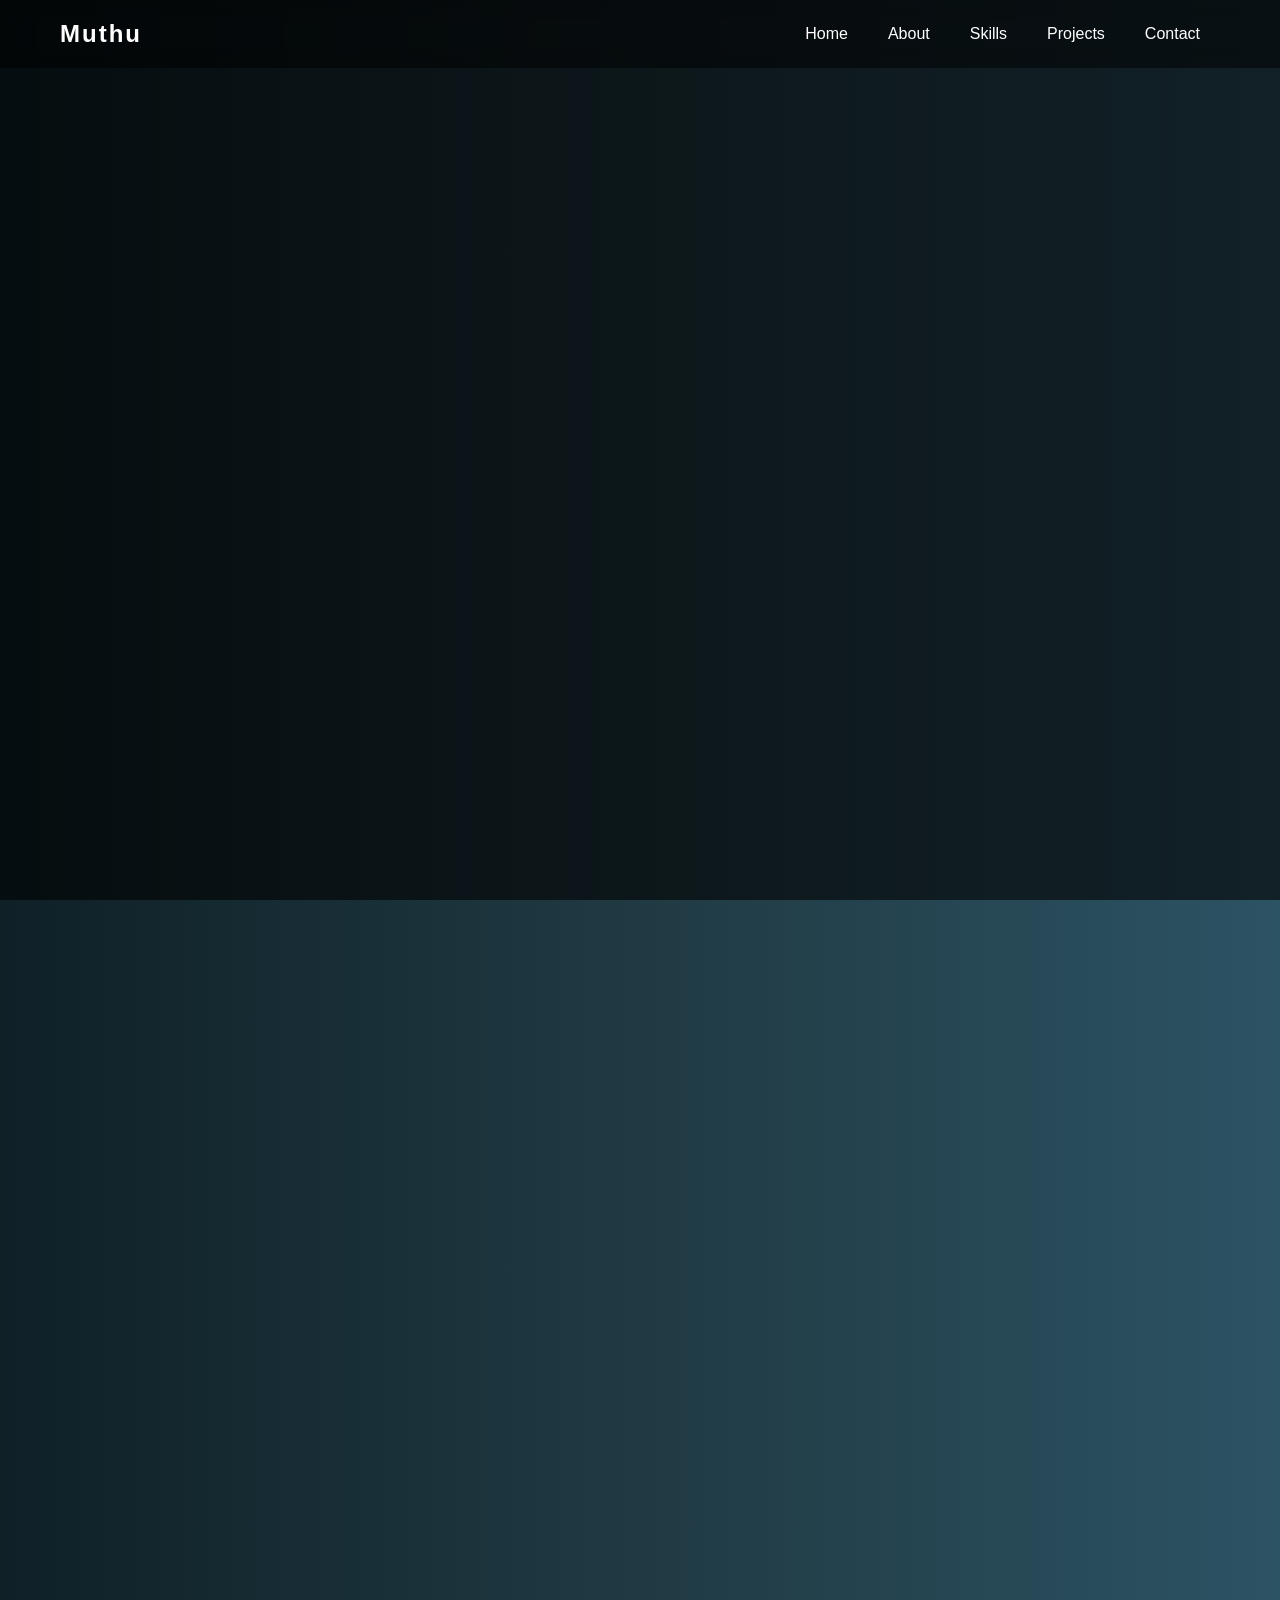
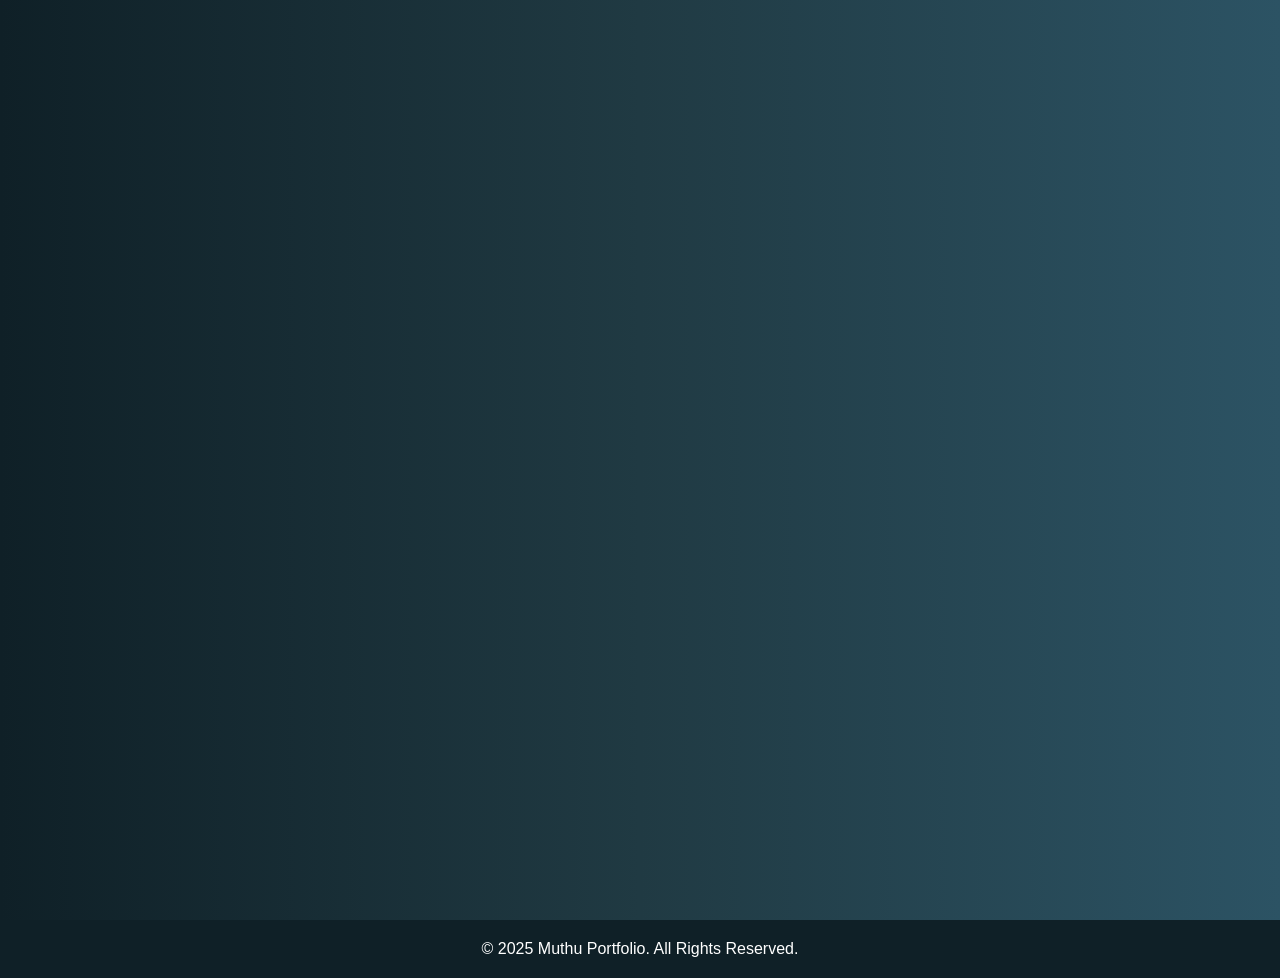
==== index.html @ 1d02f082 "Update index.html" ====
<!DOCTYPE html>
<html lang="en">
<head>
  <meta charset="UTF-8">
  <meta name="viewport" content="width=device-width, initial-scale=1.0">
  <title>Creative Landing Page</title>
  <link rel="stylesheet" href="style.css">
  <script src="https://unpkg.com/lucide@latest"></script>
</head>
<body>


  <header class="navbar">
    <div class="logo">Muthu</div>
    <nav class="nav-menu">
      <ul class="nav-links">
        <li><a href="#home">Home</a></li>
        <li><a href="#about">About</a></li>
        <li><a href="#skills">Skills</a></li>
        <li><a href="#projects">Projects</a></li>
        <li><a href="#contact">Contact</a></li>
      </ul>
    </nav>
    <div class="menu-toggle" id="menu-toggle">
      <i data-lucide="menu"></i>
    </div>
  </header>


  <section id="home" class="hero">
    <div class="hero-content reveal">
      <h1>Hi, I'm <span class="highlight">Muthu</span></h1>
      <h2><span class="typing"></span></h2>
      <a href="#projects" class="btn hero-btn">View My Work</a>
    </div>
  </section>


  <section id="about" class="about reveal">
    <h2>About Me</h2>
    <div class="about-container">
      <img src="" alt="Muthu Photo">
      <p>
        I'm a passionate developer who loves creating modern, responsive and creative websites.
        I specialize in frontend development, UI/UX design and interactive user experiences.
      </p>
    </div>
  </section>


  <section id="skills" class="skills reveal">
    <h2>My Skills</h2>
    <div class="skill-bars">
      <div class="skill">
        <p>HTML</p>
        <div class="bar"><span data-skill="90"></span></div>
      </div>
      <div class="skill">
        <p>CSS</p>
        <div class="bar"><span data-skill="85"></span></div>
      </div>
      <div class="skill">
        <p>JavaScript</p>
        <div class="bar"><span data-skill="80"></span></div>
      </div>
      <div class="skill">
        <p>c</p>
        <div class="bar"><span data-skill="75"></span></div>
      </div>
    </div>
  </section>


  <section id="projects" class="projects reveal">
    <h2>My Projects</h2>
    <div class="project-container">
      <div class="project-card">
        <img src="1.jpg" alt="Project 1">
        <h3>login page</h3>
        <p>A modern responsive login website with animations.</p>
      </div>
      <div class="project-card">
        <img src="photo.png" alt="Project 2">
        <h3>small page like crunchyroll</h3>
        <p>next level of my creation</p>
      </div>
      <div class="project-card">
        <img src="https://github.com/muthuganesh2006/muthu/blob/main/so.jpeg" alt="Project 3">
        <h3>hobby</h3>
        <p>watching anime</p>
      </div>
    </div>
  </section>

  <section id="contact" class="contact reveal">
   
      <h2>Contact Me</h2>
      <div class="social-links">
      
        <a href="https://instagram.com/muthu_ganesh_545" target="_blank">
          <i data-lucide="instagram"></i>
        </a>
    

        <a href="https://facebook.com/muthuganesh" target="_blank">
          <i data-lucide="facebook"></i>
        </a>
    
      
        <a href="https://wa.me/918825858227" target="_blank">
          <i data-lucide="phone"></i>
        </a>
      </div>
    </section>
    </section>
  </section>
  <footer class="footer">
    <p>© 2025 Muthu Portfolio. All Rights Reserved.</p>
  </footer>

  <button id="backToTop"><i data-lucide="arrow-up"></i></button>
  <script src="vs.js"></script>
</body>

</html>
---- style.css ----
/* Global Styles */
* {
  margin: 0;
  padding: 0;
  box-sizing: border-box;
  font-family: "Poppins", sans-serif;
}

body {
  color: #fff;
  background: linear-gradient(to right, #0f2027, #203a43, #2c5364);
  scroll-behavior: smooth;
}

/* Navbar */
.navbar {
  display: flex;
  justify-content: space-between;
  align-items: center;
  padding: 20px 60px;
  position: fixed;
  top: 0;
  width: 100%;
  background: rgba(0, 0, 0, 0.5);
  backdrop-filter: blur(10px);
  z-index: 1000;
}

.logo {
  font-size: 24px;
  font-weight: bold;
  letter-spacing: 2px;
}

.nav-menu {
  display: flex;
}

.nav-links {
  display: flex;
  list-style: none;
}

.nav-links li {
  margin: 0 20px;
}

.nav-links a {
  text-decoration: none;
  color: #fff;
  font-weight: 500;
  transition: 0.3s;
}

.nav-links a:hover {
  color: #00ffe7;
}

.menu-toggle {
  display: none;
  cursor: pointer;
  color: #fff;
}

.btn {
  padding: 10px 20px;
  background: #00ffe7;
  color: #000;
  border-radius: 30px;
  text-decoration: none;
  font-weight: bold;
  transition: 0.3s;
}

.btn:hover {
  background: #00c4b3;
}

/* Hero Section */
.hero {
  height: 100vh;
  display: flex;
  justify-content: center;
  align-items: center;
  text-align: center;
  background: url('https://images.unsplash.com/photo-1522199710521-72d69614c702?auto=format&fit=crop&w=1920&q=80') center/cover no-repeat;
  position: relative;
}

.hero::after {
  content: "";
  position: absolute;
  top: 0;
  left: 0;
  width: 100%;
  height: 100%;
  background: rgba(0, 0, 0, 0.6);
}

.hero-content {
  position: relative;
  z-index: 1;
  max-width: 700px;
  animation: fadeInUp 1.2s ease;
}

.hero h1 {
  font-size: 3rem;
  margin-bottom: 15px;
}

.hero h2 {
  font-size: 1.5rem;
  margin-bottom: 25px;
  min-height: 40px;
}

.typing {
  border-right: 2px solid #00ffe7;
  white-space: nowrap;
  overflow: hidden;
}

.hero-btn {
  font-size: 1.1rem;
  padding: 12px 30px;
}

/* Sections (About, Skills, Projects, Contact, Services, Testimonials) */
.about,
.skills,
.projects,
.contact,
.services,
.testimonials {
  padding: 100px 60px;
  text-align: center;
}

.about,
.contact {
  background: #2c5364;
}

.skills,
.services {
  background: #1b2b34;
}

.projects,
.testimonials {
  background: #203a43;
}

.skills,
.projects,
.services,
.testimonials {
  color: #fff;
}

/* About Section */
.about-container {
  display: flex;
  justify-content: center;
  align-items: center;
  gap: 40px;
  flex-wrap: wrap;
}

.about-container img {
  border-radius: 20px;
  width: 250px;
}

/* Skills */
.skill {
  max-width: 600px;
  margin: 20px auto 20px;
}

.bar {
  background: rgba(255, 255, 255, 0.2);
  border-radius: 20px;
  overflow: hidden;
  height: 15px;
}

.bar span {
  display: block;
  height: 100%;
  width: 0;
  background: #00ffe7;
  transition: width 2s ease;
}

/* Projects */
.project-container {
  display: grid;
  grid-template-columns: repeat(auto-fit, minmax(280px, 1fr));
  gap: 30px;
}

.project-card {
  background: rgba(255, 255, 255, 0.05);
  padding: 20px;
  border-radius: 15px;
  transition: 0.3s;
}

.project-card:hover {
  transform: translateY(-10px);
}

.project-card img {
  width: 100%;
  border-radius: 10px;
  margin-bottom: 15px;
}

/* Services */
.service-container {
  display: grid;
  grid-template-columns: repeat(auto-fit, minmax(250px, 1fr));
  gap: 30px;
}

.service-card {
  background: rgba(255, 255, 255, 0.05);
  padding: 30px;
  border-radius: 20px;
  transition: 0.3s;
}

.service-card:hover {
  transform: scale(1.05);
}

.service-card i {
  font-size: 40px;
  color: #00ffe7;
  margin-bottom: 15px;
}

/* Testimonials */
.testimonial-container {
  display: flex;
  flex-direction: column;
  gap: 30px;
  max-width: 800px;
  margin: auto;
}

.testimonial {
  background: rgba(255, 255, 255, 0.05);
  padding: 25px;
  border-radius: 15px;
  font-style: italic;
  transition: 0.3s;
}

.testimonial:hover {
  transform: translateY(-5px);
}

/* Contact */
.social-links {
  display: flex;
  justify-content: center;
  gap: 25px;
  margin-top: 20px;
}

.social-links a {
  font-size: 2rem;
  color: #333;
  transition: 0.3s;
}

.social-links a:hover {
  color: #ff5733;
}

/* Footer */
.footer {
  padding: 20px 40px;
  text-align: center;
  background: #0f2027;
}

.footer-links a {
  color: #00ffe7;
  margin: 0 10px;
  text-decoration: none;
  transition: 0.3s;
}

.footer-links a:hover {
  color: #fff;
}

/* Animations */
@keyframes fadeInUp {
  from {
    opacity: 0;
    transform: translateY(50px);
  }

  to {
    opacity: 1;
    transform: translateY(0);
  }
}

.reveal {
  opacity: 0;
  transform: translateY(40px);
  transition: all 0.8s ease-out;
}

.reveal.active {
  opacity: 1;
  transform: translateY(0);
}

/* Back To Top */
#backToTop {
  position: fixed;
  bottom: 25px;
  right: 25px;
  background: #00ffe7;
  border: none;
  padding: 12px 15px;
  border-radius: 50%;
  cursor: pointer;
  display: none;
  z-index: 1100;
  transition: 0.3s;
  box-shadow: 0 0 15px rgba(0, 255, 231, 0.5);
}

#backToTop i {
  color: #000;
  width: 20px;
  height: 20px;
}

#backToTop.show {
  display: block;
  animation: bounce 1s infinite alternate;
}

@keyframes bounce {
  from {
    transform: translateY(0);
  }

  to {
    transform: translateY(-6px);
  }
}

@media(max-width:768px) {
  .navbar {
    padding: 20px;
  }

  .nav-menu {
    position: absolute;
    top: 70px;
    right: -100%;
    background: rgba(0, 0, 0, 0.9);
    width: 200px;
    height: 100vh;
    flex-direction: column;
    justify-content: start;
    padding-top: 60px;
    transition: 0.4s;
  }

  .nav-menu.active {
    right: 0;
  }

  .nav-links {
    flex-direction: column;
    text-align: center;
  }

  .nav-links li {
    margin: 20px 0;
  }

  .menu-toggle {
    display: block;
  }

  .hero h1 {
    font-size: 2rem;
  }

  .hero p {
    font-size: 1rem;
  }
}
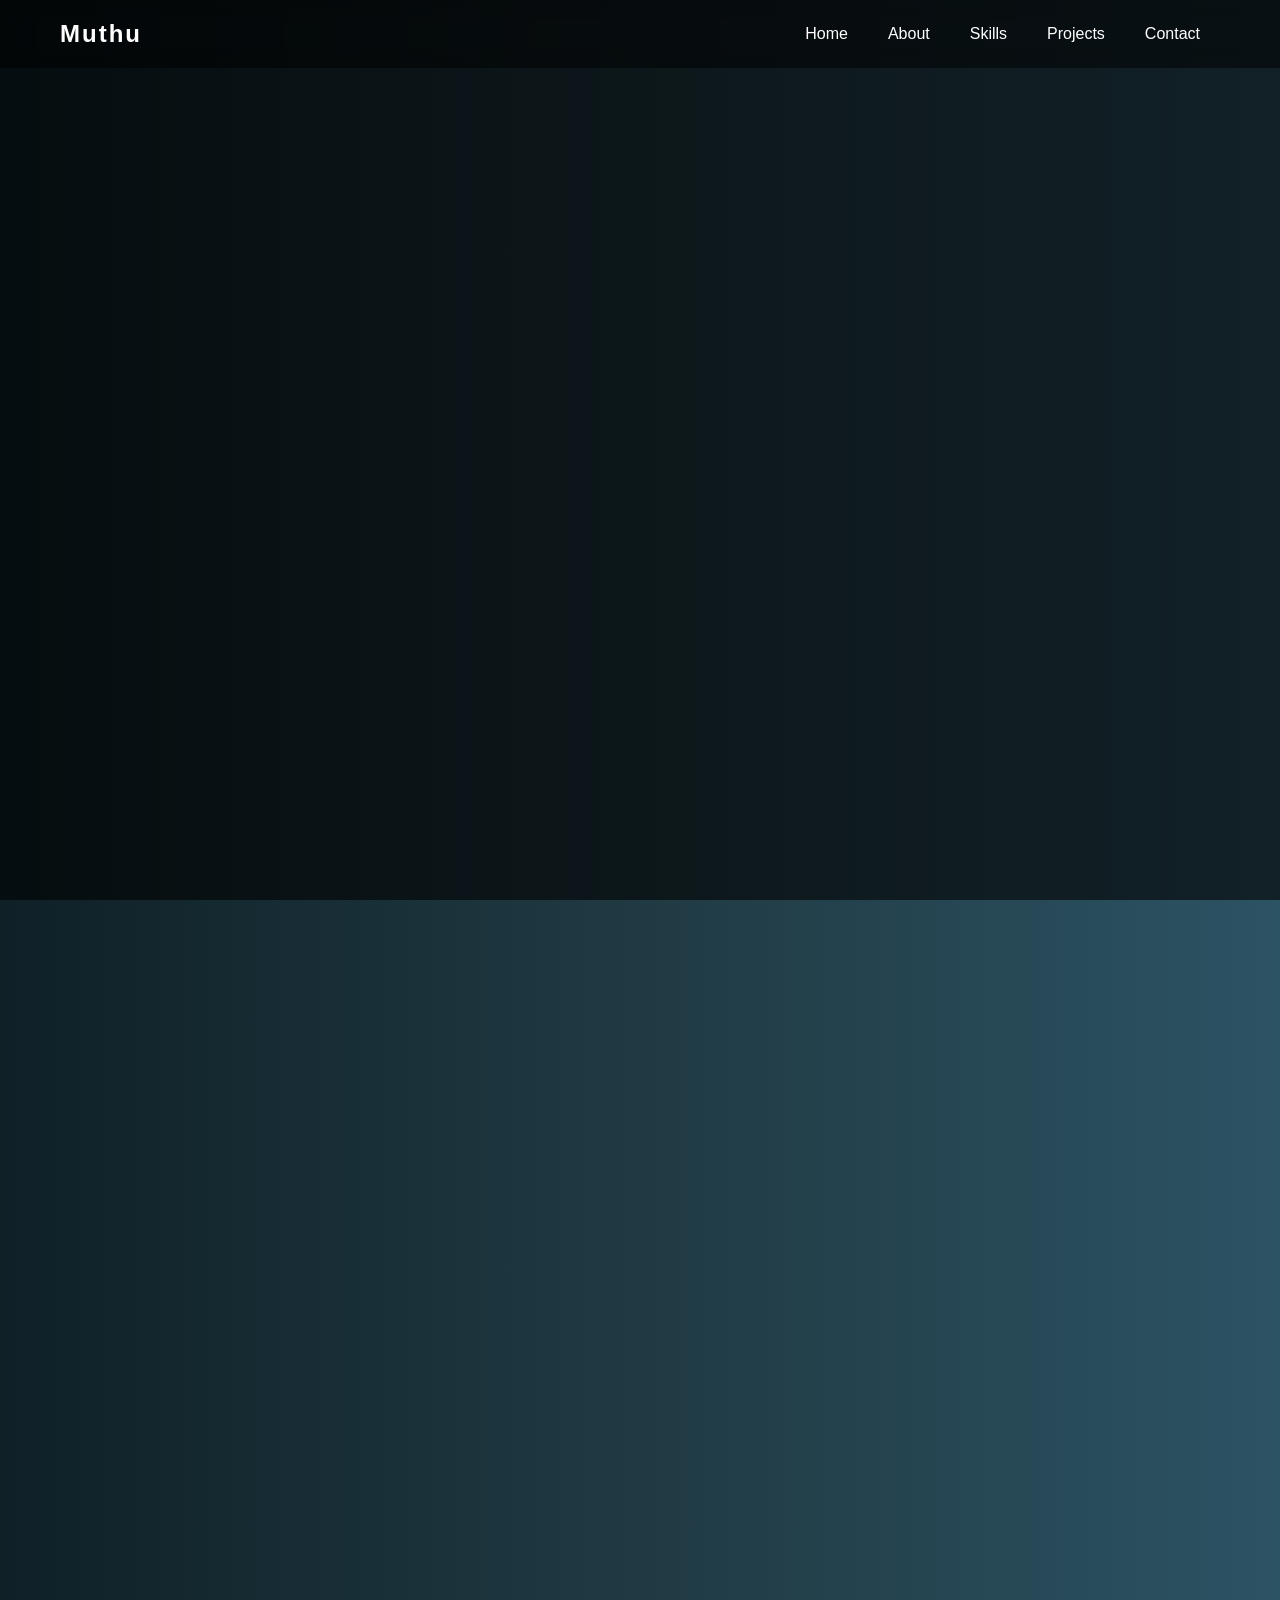
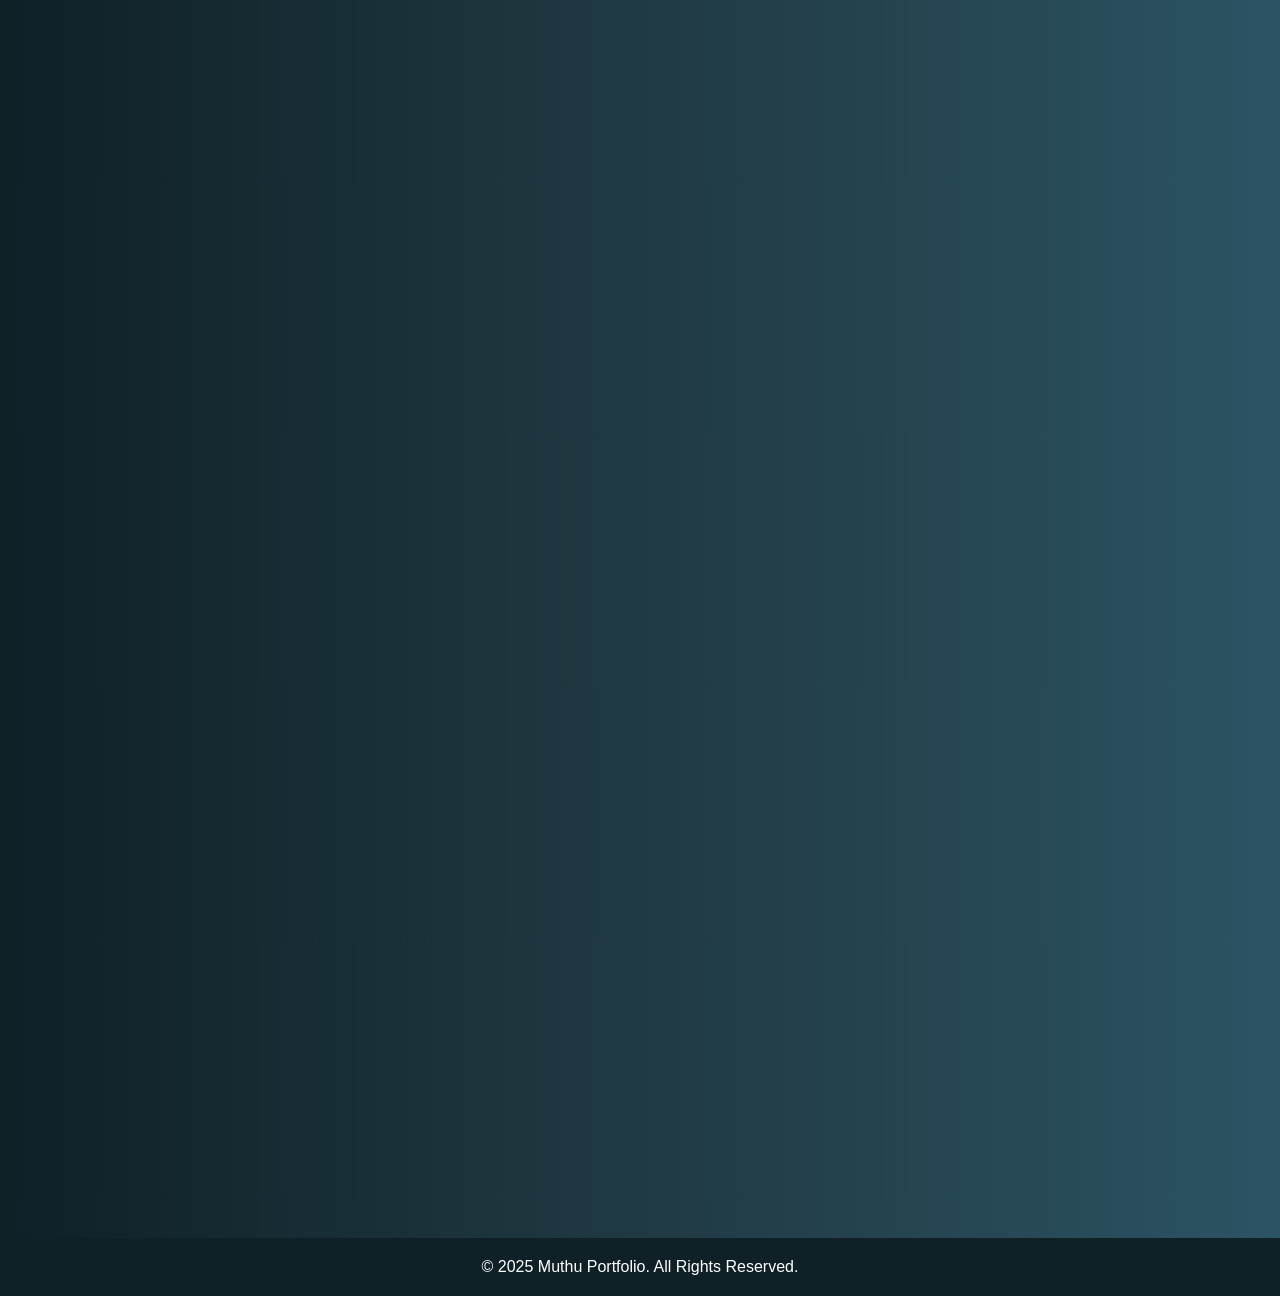
==== commit 79b11336: "Update index.html" ====
--- a/index.html
+++ b/index.html
@@ -39,7 +39,7 @@
   <section id="about" class="about reveal">
     <h2>About Me</h2>
     <div class="about-container">
-      <img src="" alt="Muthu Photo">
+      <img src="muthu.jpg" alt="Muthu Photo">
       <p>
         I'm a passionate developer who loves creating modern, responsive and creative websites.
         I specialize in frontend development, UI/UX design and interactive user experiences.
@@ -64,7 +64,7 @@
         <div class="bar"><span data-skill="80"></span></div>
       </div>
       <div class="skill">
-        <p>c</p>
+        <p>Java</p>
         <div class="bar"><span data-skill="75"></span></div>
       </div>
     </div>
@@ -77,17 +77,17 @@
       <div class="project-card">
         <img src="1.jpg" alt="Project 1">
         <h3>login page</h3>
-        <p>A modern responsive login website with animations.</p>
+        <p>A simple login page.</p>
       </div>
       <div class="project-card">
         <img src="photo.png" alt="Project 2">
-        <h3>small page like crunchyroll</h3>
-        <p>next level of my creation</p>
+        <h3>front page</h3>
+        <p>Creative landing page .</p>
       </div>
       <div class="project-card">
-        <img src="https://github.com/muthuganesh2006/muthu/blob/main/so.jpeg" alt="Project 3">
-        <h3>hobby</h3>
-        <p>watching anime</p>
+        <img src="so.jpeg" alt="Project 3">
+        <h3>my hobby</h3>
+        <p>my hobby is watching anime.</p>
       </div>
     </div>
   </section>
@@ -121,8 +121,4 @@
   <button id="backToTop"><i data-lucide="arrow-up"></i></button>
   <script src="vs.js"></script>
 </body>
-
 </html>
-
-
-
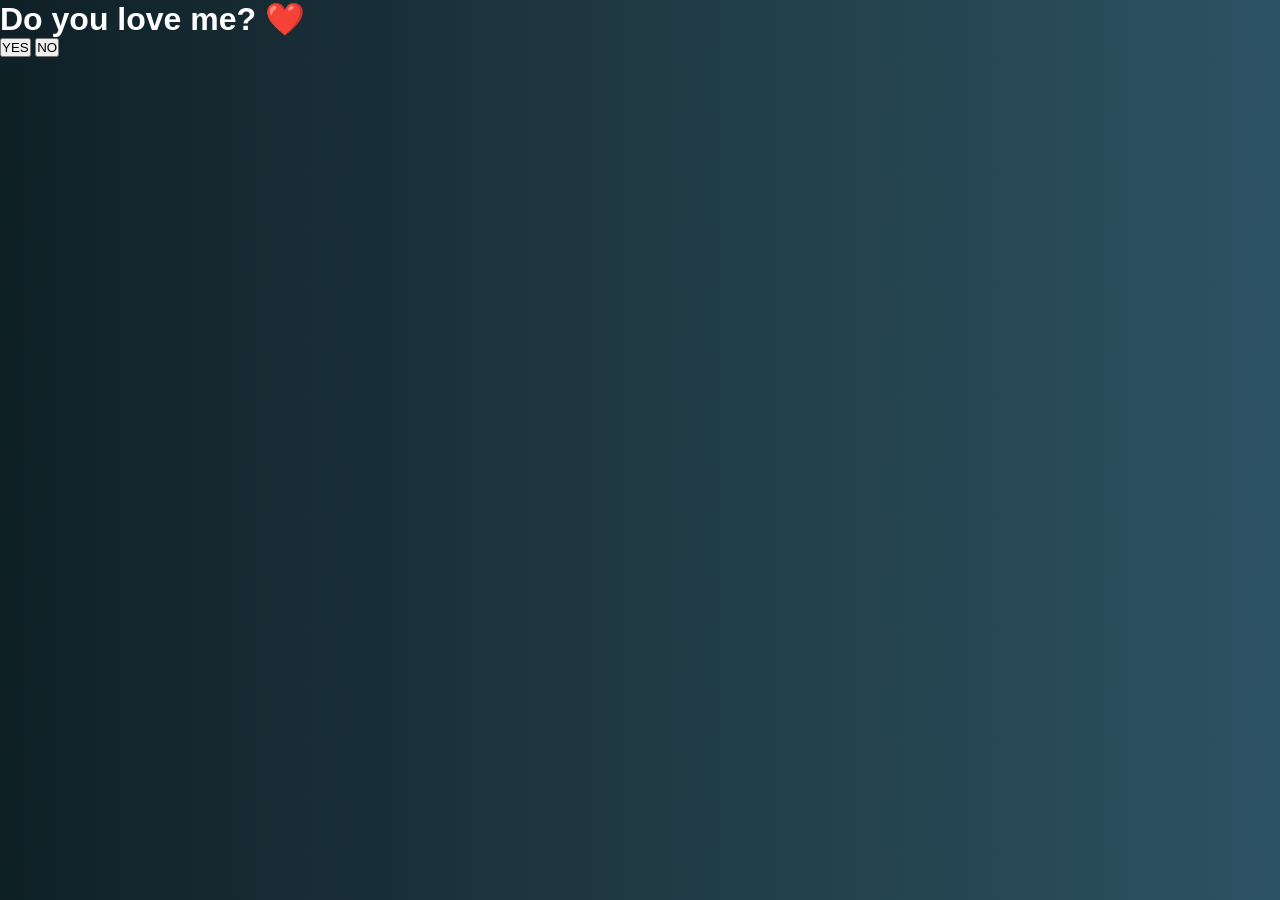
==== commit 1966ab86: "Add files via upload" ====
--- a/index.html
+++ b/index.html
@@ -3,122 +3,20 @@
 <head>
   <meta charset="UTF-8">
   <meta name="viewport" content="width=device-width, initial-scale=1.0">
-  <title>Creative Landing Page</title>
+  <title>Do You Love Me ❤️</title>
   <link rel="stylesheet" href="style.css">
-  <script src="https://unpkg.com/lucide@latest"></script>
 </head>
 <body>
 
+<div class="container">
+  <h1>Do you love me? ❤️</h1>
 
-  <header class="navbar">
-    <div class="logo">Muthu</div>
-    <nav class="nav-menu">
-      <ul class="nav-links">
-        <li><a href="#home">Home</a></li>
-        <li><a href="#about">About</a></li>
-        <li><a href="#skills">Skills</a></li>
-        <li><a href="#projects">Projects</a></li>
-        <li><a href="#contact">Contact</a></li>
-      </ul>
-    </nav>
-    <div class="menu-toggle" id="menu-toggle">
-      <i data-lucide="menu"></i>
-    </div>
-  </header>
+  <div class="buttons">
+    <button id="yesBtn">YES</button>
+    <button id="noBtn">NO</button>
+  </div>
+</div>
 
-
-  <section id="home" class="hero">
-    <div class="hero-content reveal">
-      <h1>Hi, I'm <span class="highlight">Muthu</span></h1>
-      <h2><span class="typing"></span></h2>
-      <a href="#projects" class="btn hero-btn">View My Work</a>
-    </div>
-  </section>
-
-
-  <section id="about" class="about reveal">
-    <h2>About Me</h2>
-    <div class="about-container">
-      <img src="muthu.jpg" alt="Muthu Photo">
-      <p>
-        I'm a passionate developer who loves creating modern, responsive and creative websites.
-        I specialize in frontend development, UI/UX design and interactive user experiences.
-      </p>
-    </div>
-  </section>
-
-
-  <section id="skills" class="skills reveal">
-    <h2>My Skills</h2>
-    <div class="skill-bars">
-      <div class="skill">
-        <p>HTML</p>
-        <div class="bar"><span data-skill="90"></span></div>
-      </div>
-      <div class="skill">
-        <p>CSS</p>
-        <div class="bar"><span data-skill="85"></span></div>
-      </div>
-      <div class="skill">
-        <p>JavaScript</p>
-        <div class="bar"><span data-skill="80"></span></div>
-      </div>
-      <div class="skill">
-        <p>Java</p>
-        <div class="bar"><span data-skill="75"></span></div>
-      </div>
-    </div>
-  </section>
-
-
-  <section id="projects" class="projects reveal">
-    <h2>My Projects</h2>
-    <div class="project-container">
-      <div class="project-card">
-        <img src="1.jpg" alt="Project 1">
-        <h3>login page</h3>
-        <p>A simple login page.</p>
-      </div>
-      <div class="project-card">
-        <img src="photo.png" alt="Project 2">
-        <h3>front page</h3>
-        <p>Creative landing page .</p>
-      </div>
-      <div class="project-card">
-        <img src="so.jpeg" alt="Project 3">
-        <h3>my hobby</h3>
-        <p>my hobby is watching anime.</p>
-      </div>
-    </div>
-  </section>
-
-  <section id="contact" class="contact reveal">
-   
-      <h2>Contact Me</h2>
-      <div class="social-links">
-      
-        <a href="https://instagram.com/muthu_ganesh_545" target="_blank">
-          <i data-lucide="instagram"></i>
-        </a>
-    
-
-        <a href="https://facebook.com/muthuganesh" target="_blank">
-          <i data-lucide="facebook"></i>
-        </a>
-    
-      
-        <a href="https://wa.me/918825858227" target="_blank">
-          <i data-lucide="phone"></i>
-        </a>
-      </div>
-    </section>
-    </section>
-  </section>
-  <footer class="footer">
-    <p>© 2025 Muthu Portfolio. All Rights Reserved.</p>
-  </footer>
-
-  <button id="backToTop"><i data-lucide="arrow-up"></i></button>
-  <script src="vs.js"></script>
+<script src="script.js"></script>
 </body>
 </html>
--- a/style.css
+++ b/style.css
@@ -1,4 +1,4 @@
-/* Global Styles */
+
 * {
   margin: 0;
   padding: 0;
@@ -12,7 +12,6 @@
   scroll-behavior: smooth;
 }
 
-/* Navbar */
 .navbar {
   display: flex;
   justify-content: space-between;
@@ -76,14 +75,13 @@
   background: #00c4b3;
 }
 
-/* Hero Section */
 .hero {
   height: 100vh;
   display: flex;
   justify-content: center;
   align-items: center;
   text-align: center;
-  background: url('https://images.unsplash.com/photo-1522199710521-72d69614c702?auto=format&fit=crop&w=1920&q=80') center/cover no-repeat;
+  background: url(solo.jpg) center/cover no-repeat;
   position: relative;
 }
 
@@ -126,7 +124,7 @@
   padding: 12px 30px;
 }
 
-/* Sections (About, Skills, Projects, Contact, Services, Testimonials) */
+
 .about,
 .skills,
 .projects,
@@ -159,7 +157,7 @@
   color: #fff;
 }
 
-/* About Section */
+
 .about-container {
   display: flex;
   justify-content: center;
@@ -173,7 +171,7 @@
   width: 250px;
 }
 
-/* Skills */
+
 .skill {
   max-width: 600px;
   margin: 20px auto 20px;
@@ -194,7 +192,7 @@
   transition: width 2s ease;
 }
 
-/* Projects */
+
 .project-container {
   display: grid;
   grid-template-columns: repeat(auto-fit, minmax(280px, 1fr));
@@ -218,7 +216,7 @@
   margin-bottom: 15px;
 }
 
-/* Services */
+
 .service-container {
   display: grid;
   grid-template-columns: repeat(auto-fit, minmax(250px, 1fr));
@@ -242,7 +240,7 @@
   margin-bottom: 15px;
 }
 
-/* Testimonials */
+
 .testimonial-container {
   display: flex;
   flex-direction: column;
@@ -263,7 +261,6 @@
   transform: translateY(-5px);
 }
 
-/* Contact */
 .social-links {
   display: flex;
   justify-content: center;
@@ -281,7 +278,7 @@
   color: #ff5733;
 }
 
-/* Footer */
+
 .footer {
   padding: 20px 40px;
   text-align: center;
@@ -299,7 +296,6 @@
   color: #fff;
 }
 
-/* Animations */
 @keyframes fadeInUp {
   from {
     opacity: 0;
@@ -323,7 +319,7 @@
   transform: translateY(0);
 }
 
-/* Back To Top */
+
 #backToTop {
   position: fixed;
   bottom: 25px;
@@ -402,4 +398,4 @@
   .hero p {
     font-size: 1rem;
   }
-}+}
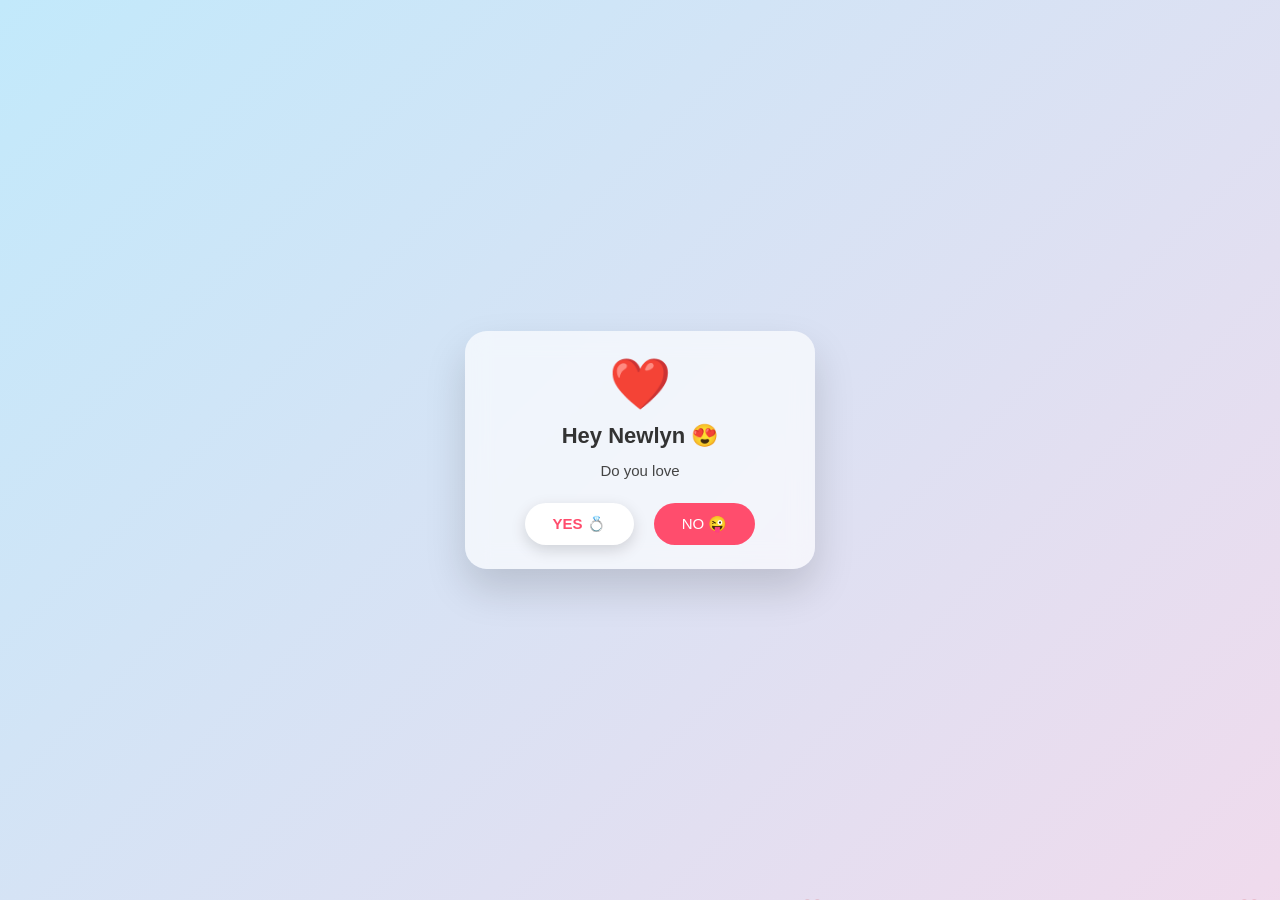
==== commit e19715a3: "Update index.html" ====
--- a/index.html
+++ b/index.html
@@ -1,22 +1,213 @@
+
 <!DOCTYPE html>
 <html lang="en">
 <head>
-  <meta charset="UTF-8">
-  <meta name="viewport" content="width=device-width, initial-scale=1.0">
-  <title>Do You Love Me ❤️</title>
-  <link rel="stylesheet" href="style.css">
+<meta charset="UTF-8">
+<meta name="viewport" content="width=device-width, initial-scale=1.0, maximum-scale=1.0, user-scalable=no">
+<title>Newlyn ❤️</title>
+
+<style>
+*{
+  margin:0;
+  padding:0;
+  box-sizing:border-box;
+  font-family:'Poppins',sans-serif;
+}
+
+/* 🌈 Animated gradient background */
+body{
+  min-height:100vh;
+  background:linear-gradient(-45deg,#ffdee9,#b5fffc,#ffd6e8,#c2e9fb);
+  background-size:400% 400%;
+  animation:bgMove 12s ease infinite;
+  display:flex;
+  justify-content:center;
+  align-items:center;
+  padding:15px;
+  overflow:hidden;
+}
+
+@keyframes bgMove{
+  0%{background-position:0% 50%;}
+  50%{background-position:100% 50%;}
+  100%{background-position:0% 50%;}
+}
+
+/* 💕 Floating hearts */
+.floating-hearts span{
+  position:fixed;
+  bottom:-20px;
+  font-size:18px;
+  animation:floatUp linear infinite;
+  opacity:0.85;
+  pointer-events:none;
+}
+
+@keyframes floatUp{
+  from{transform:translateY(0) scale(1); opacity:1;}
+  to{transform:translateY(-110vh) scale(1.6); opacity:0;}
+}
+
+/* 💌 Glass card */
+.card{
+  width:100%;
+  max-width:350px;
+  background:rgba(255,255,255,0.65);
+  backdrop-filter:blur(12px);
+  border-radius:22px;
+  padding:24px;
+  text-align:center;
+  animation:fadeUp 1s ease;
+  z-index:2;
+  box-shadow:0 20px 40px rgba(0,0,0,0.15);
+}
+
+@keyframes fadeUp{
+  from{opacity:0; transform:translateY(40px);}
+  to{opacity:1; transform:translateY(0);}
+}
+
+/* 💖 Heart animation */
+.heart{
+  font-size:50px;
+  animation:beat 1s infinite;
+  margin-bottom:10px;
+}
+
+@keyframes beat{
+  0%,100%{transform:scale(1);}
+  50%{transform:scale(1.3);}
+}
+
+h1{
+  font-size:22px;
+  color:#333;
+  margin-bottom:10px;
+}
+
+p{
+  font-size:15px;
+  color:#444;
+  line-height:1.6;
+  margin-bottom:20px;
+  min-height:24px; /* reserve space */
+}
+
+/* Buttons */
+.buttons{
+  display:flex;
+  justify-content:center;
+  gap:20px;
+  flex-wrap:wrap;
+}
+
+button{
+  padding:12px 28px;
+  border:none;
+  border-radius:30px;
+  font-size:15px;
+  cursor:pointer;
+  transition:0.3s;
+  touch-action:manipulation;
+}
+
+#yes{
+  background:#fff;
+  color:#ff4d6d;
+  font-weight:bold;
+  box-shadow:0 5px 15px rgba(0,0,0,0.15);
+}
+
+#yes:hover{
+  transform:scale(1.1);
+}
+
+#no{
+  background:#ff4d6d;
+  color:#fff;
+  position:relative;
+}
+
+/* NO button shake */
+@keyframes shake{
+  0%{transform:translateX(0);}
+  25%{transform:translateX(-6px);}
+  50%{transform:translateX(6px);}
+  75%{transform:translateX(-6px);}
+  100%{transform:translateX(0);}
+}
+.shake{
+  animation:shake 0.3s;
+}
+</style>
 </head>
+
 <body>
 
-<div class="container">
-  <h1>Do you love me? ❤️</h1>
+<!-- Floating hearts -->
+<div class="floating-hearts"></div>
+
+<div class="card">
+  <div class="heart">❤️</div>
+  <h1>Hey Newlyn 😍</h1>
+  <p id="question"></p>
 
   <div class="buttons">
-    <button id="yesBtn">YES</button>
-    <button id="noBtn">NO</button>
+    <button id="yes">YES 💍</button>
+    <button id="no">NO 😜</button>
   </div>
 </div>
 
-<script src="script.js"></script>
+<script>
+const noBtn = document.getElementById("no");
+const yesBtn = document.getElementById("yes");
+
+/* 💕 Floating hearts generator */
+setInterval(()=>{
+  const heart = document.createElement("span");
+  heart.innerHTML = "❤️";
+  heart.style.left = Math.random()*100 + "vw";
+  heart.style.animationDuration = (3 + Math.random()*3) + "s";
+  document.querySelector(".floating-hearts").appendChild(heart);
+  setTimeout(()=>heart.remove(),6000);
+},500);
+
+/* 😜 NO button playful move + shake + vibration */
+function moveNo(){
+  const x = Math.random()*120 - 60;
+  const y = Math.random()*60 - 30;
+  noBtn.style.transform = `translate(${x}px, ${y}px)`;
+
+  document.body.classList.add("shake");
+  setTimeout(()=>document.body.classList.remove("shake"),300);
+
+  if(navigator.vibrate){
+    navigator.vibrate(100);
+  }
+}
+
+noBtn.addEventListener("mouseover", moveNo);
+noBtn.addEventListener("touchstart", moveNo);
+
+/* 💖 YES button direct redirect */
+yesBtn.addEventListener("click", ()=>{
+  window.location.href = "page2.html"; // Directly open second page
+});
+
+/* ✍ Typing effect for the question */
+const text = "Do you love me?";
+let i = 0;
+const question = document.getElementById("question");
+
+function typeText(){
+  if(i < text.length){
+    question.innerHTML += text.charAt(i);
+    i++;
+    setTimeout(typeText, 100); // speed of typing
+  }
+}
+typeText();
+</script>
+
 </body>
 </html>
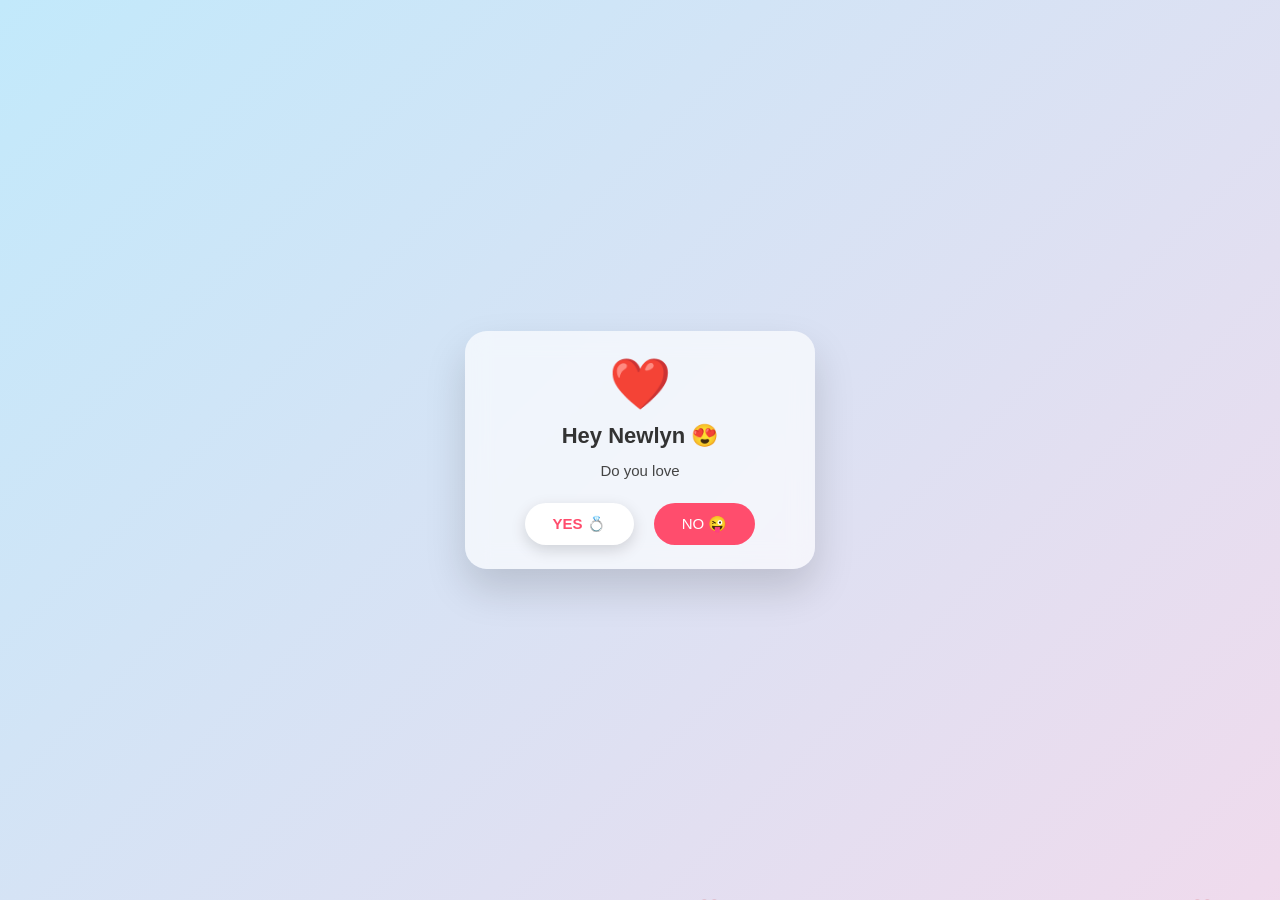
==== commit 0ba43e86: "Restore index.html with original content" ====
--- a/index.html
+++ b/index.html
@@ -191,7 +191,7 @@
 
 /* 💖 YES button direct redirect */
 yesBtn.addEventListener("click", ()=>{
-  window.location.href = "page2.html"; // Directly open second page
+  window.location.href = "it.html"; // Directly open second page
 });
 
 /* ✍ Typing effect for the question */
@@ -211,3 +211,4 @@
 
 </body>
 </html>
+
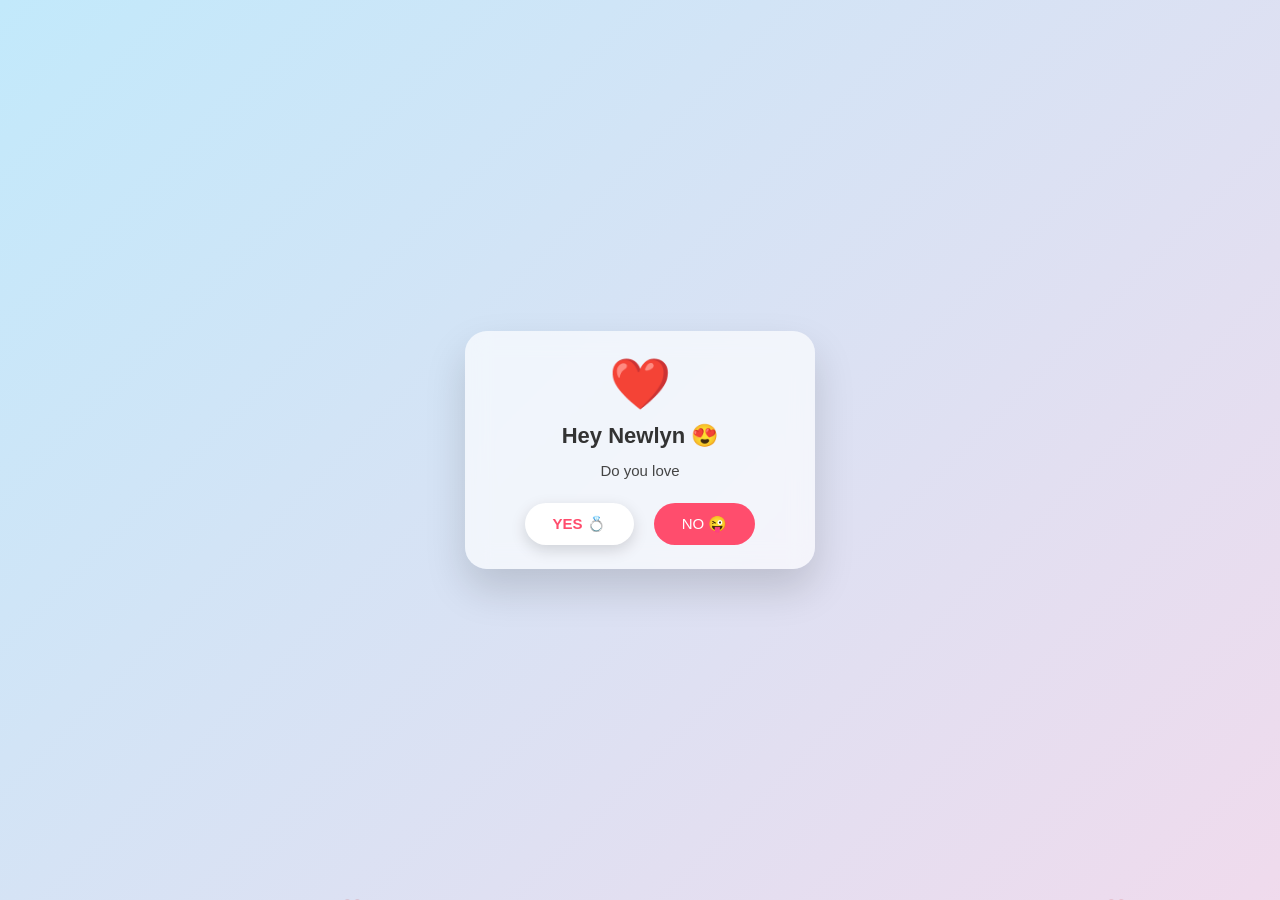
==== commit 84c3592b: "Update index.html" ====
--- a/index.html
+++ b/index.html
@@ -191,7 +191,7 @@
 
 /* 💖 YES button direct redirect */
 yesBtn.addEventListener("click", ()=>{
-  window.location.href = "it.html"; // Directly open second page
+  window.location.href = "page2.html"; // Directly open second page
 });
 
 /* ✍ Typing effect for the question */
@@ -212,3 +212,4 @@
 </body>
 </html>
 
+
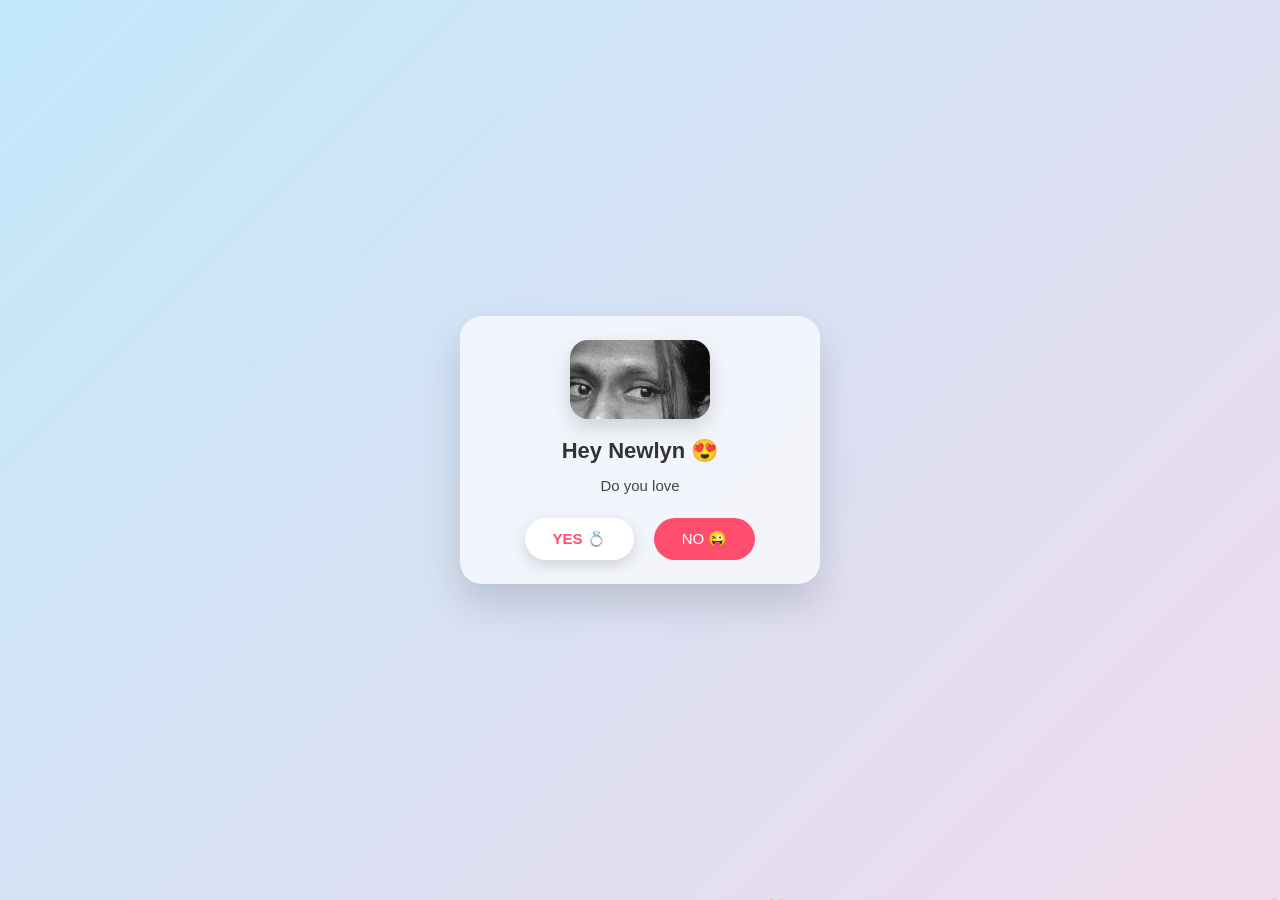
==== commit e4acc3c8: "Update index.html" ====
--- a/index.html
+++ b/index.html
@@ -1,4 +1,3 @@
-
 <!DOCTYPE html>
 <html lang="en">
 <head>
@@ -14,7 +13,7 @@
   font-family:'Poppins',sans-serif;
 }
 
-/* 🌈 Animated gradient background */
+/* 🌈 Animated Background */
 body{
   min-height:100vh;
   background:linear-gradient(-45deg,#ffdee9,#b5fffc,#ffd6e8,#c2e9fb);
@@ -33,7 +32,7 @@
   100%{background-position:0% 50%;}
 }
 
-/* 💕 Floating hearts */
+/* Floating hearts background */
 .floating-hearts span{
   position:fixed;
   bottom:-20px;
@@ -48,10 +47,10 @@
   to{transform:translateY(-110vh) scale(1.6); opacity:0;}
 }
 
-/* 💌 Glass card */
+/* Glass Card */
 .card{
   width:100%;
-  max-width:350px;
+  max-width:360px;
   background:rgba(255,255,255,0.65);
   backdrop-filter:blur(12px);
   border-radius:22px;
@@ -67,16 +66,20 @@
   to{opacity:1; transform:translateY(0);}
 }
 
-/* 💖 Heart animation */
-.heart{
-  font-size:50px;
-  animation:beat 1s infinite;
-  margin-bottom:10px;
-}
-
-@keyframes beat{
-  0%,100%{transform:scale(1);}
-  50%{transform:scale(1.3);}
+/* 👀 Girl Eye Image */
+.girl-eye{
+  width:32vw;
+  max-width:140px;
+  height:auto;
+  border-radius:18px;
+  margin-bottom:15px;
+  animation:eyeFloat 3s ease-in-out infinite;
+  box-shadow:0 8px 20px rgba(0,0,0,0.15);
+}
+
+@keyframes eyeFloat{
+  0%,100%{transform:translateY(0);}
+  50%{transform:translateY(-8px);}
 }
 
 h1{
@@ -90,7 +93,7 @@
   color:#444;
   line-height:1.6;
   margin-bottom:20px;
-  min-height:24px; /* reserve space */
+  min-height:24px;
 }
 
 /* Buttons */
@@ -128,7 +131,7 @@
   position:relative;
 }
 
-/* NO button shake */
+/* Shake animation */
 @keyframes shake{
   0%{transform:translateX(0);}
   25%{transform:translateX(-6px);}
@@ -144,11 +147,13 @@
 
 <body>
 
-<!-- Floating hearts -->
 <div class="floating-hearts"></div>
 
 <div class="card">
-  <div class="heart">❤️</div>
+
+  <!-- 👀 Only Image Now -->
+  <img src="EYE.jpeg" class="girl-eye" alt="Girl Eyes">
+
   <h1>Hey Newlyn 😍</h1>
   <p id="question"></p>
 
@@ -156,13 +161,15 @@
     <button id="yes">YES 💍</button>
     <button id="no">NO 😜</button>
   </div>
+
 </div>
 
 <script>
+
 const noBtn = document.getElementById("no");
 const yesBtn = document.getElementById("yes");
 
-/* 💕 Floating hearts generator */
+/* Floating hearts generator */
 setInterval(()=>{
   const heart = document.createElement("span");
   heart.innerHTML = "❤️";
@@ -172,7 +179,7 @@
   setTimeout(()=>heart.remove(),6000);
 },500);
 
-/* 😜 NO button playful move + shake + vibration */
+/* NO button movement */
 function moveNo(){
   const x = Math.random()*120 - 60;
   const y = Math.random()*60 - 30;
@@ -189,12 +196,12 @@
 noBtn.addEventListener("mouseover", moveNo);
 noBtn.addEventListener("touchstart", moveNo);
 
-/* 💖 YES button direct redirect */
+/* YES button redirect */
 yesBtn.addEventListener("click", ()=>{
-  window.location.href = "page2.html"; // Directly open second page
+  window.location.href = "page2.html";
 });
 
-/* ✍ Typing effect for the question */
+/* Typing effect */
 const text = "Do you love me?";
 let i = 0;
 const question = document.getElementById("question");
@@ -203,13 +210,12 @@
   if(i < text.length){
     question.innerHTML += text.charAt(i);
     i++;
-    setTimeout(typeText, 100); // speed of typing
+    setTimeout(typeText, 100);
   }
 }
 typeText();
+
 </script>
 
 </body>
 </html>
-
-
